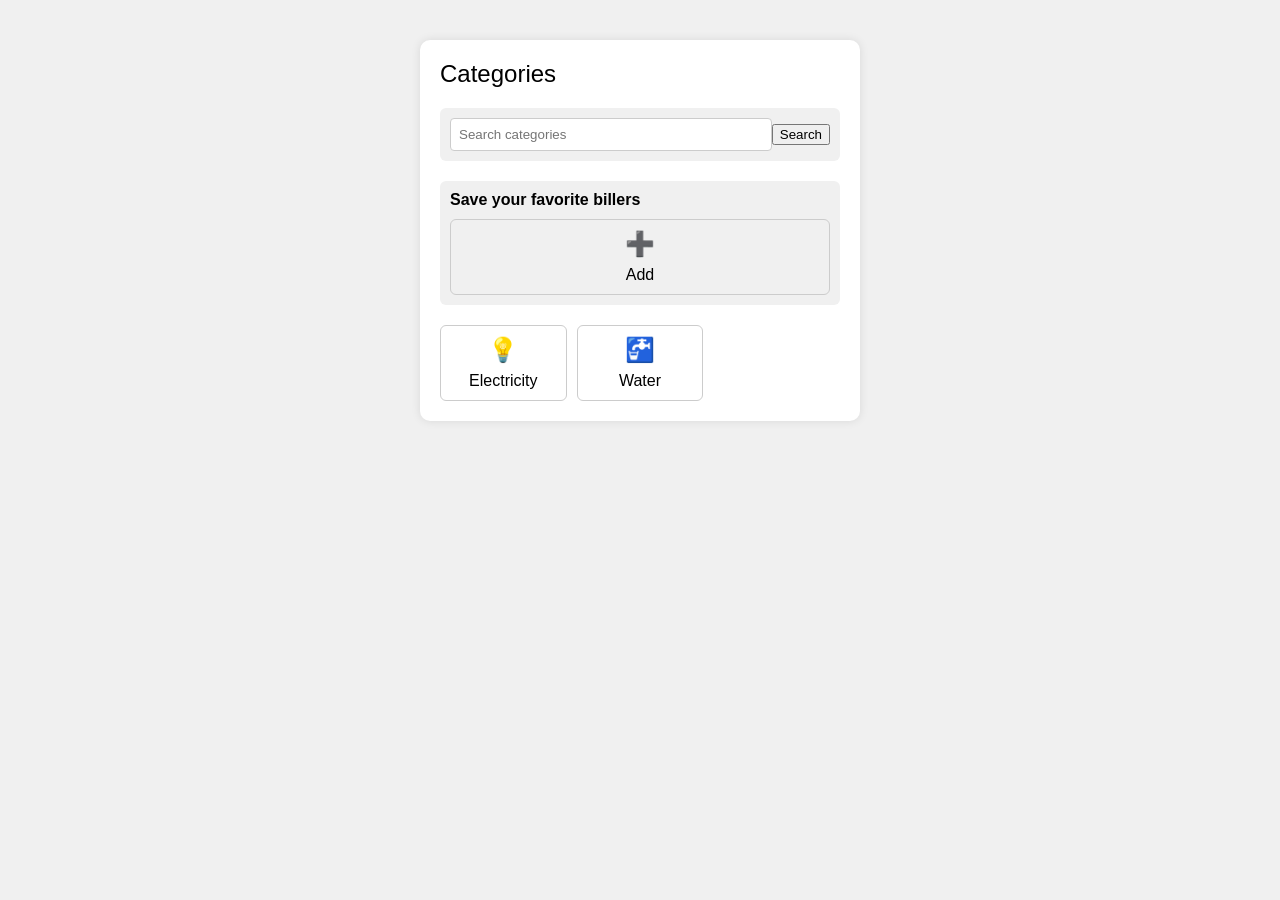
==== bank/index.html @ c91c7e2b "Add files via upload" ====
<!DOCTYPE html>
<html lang="en">
<head>
<meta charset="UTF-8">
<meta name="viewport" content="width=device-width, initial-scale=1.0">
<style>
  body {
    font-family: Arial, sans-serif;
    background-color: #f0f0f0;
    margin: 0;
    padding: 0;
  }
  a {
      text-decoration: none; 
      color: inherit; 
    }
  
  .container {
    background-color: white;
    border-radius: 10px;
    box-shadow: 0px 0px 10px rgba(0, 0, 0, 0.1);
    padding: 20px;
    width: 90%;
    max-width: 400px;
    margin: 40px auto;
  }
  
  .title {
    font-size: 24px;
    margin-bottom: 20px;
  }

  .search-bar {
    display: flex;
    align-items: center;
    justify-content: space-between;
    padding: 10px;
    background-color: #f0f0f0;
    border-radius: 6px;
    margin-bottom: 20px;
  }

  .search-input {
    flex: 1;
    padding: 8px;
    border: 1px solid #ccc;
    border-radius: 4px;
  }

  .save-favorites {
    margin-bottom: 20px;
    padding: 10px;
    background-color: #f0f0f0;
    border-radius: 6px;
  }

  .save-favorites-title {
    font-weight: bold;
    margin-bottom: 10px;
  }

  .add-button {
    background-color: #007bff;
    color: white;
    border: none;
    border-radius: 4px;
    padding: 8px 16px;
    cursor: pointer;
  }

  .add-button:hover {
    background-color: #0056b3;
  }

  .categories {
    display: grid;
    grid-template-columns: repeat(3, 1fr);
    gap: 10px;
  }

  .category {
    display: flex;
    flex-direction: column;
    align-items: center;
    padding: 10px;
    border: 1px solid #ccc;
    border-radius: 6px;
    cursor: pointer;
  }

  .category:hover {
    background-color: #f0f0f0;
  }

  .category-icon {
    font-size: 24px; 
    margin-bottom: 8px;
  }

</style>
<title>Pay Bills</title>
</head>
<body>
<div class="container">
    <div class="title">Categories</div>
    <div class="search-bar">
      <input type="text" class="search-input" placeholder="Search categories">
      <button>Search</button>
    </div>
    <div class="save-favorites">
      <div class="save-favorites-title">Save your favorite billers</div>
      <div class="category">
        <div class="category-icon">➕</div>
        Add
      </div>
      <!-- You can list your favorite billers here -->
    </div>
    <div class="categories">
        <a href="electricity.html" class="category">
            <div class="category-icon">💡</div>
            Electricity
          </a>
      <div class="category">
        <div class="category-icon">🚰</div>
        Water
      </div>
      <!-- <div class="category">
        <div class="category-icon">💻</div>
        Internet
      </div>
      <div class="category">
        <div class="category-icon">📞</div>
        Telecoms
      </div>
      <div class="category">
        <div class="category-icon">💳</div>
        Credit cards
      </div>
      <div class="category">
        <div class="category-icon">💰</div>
        Loans
      </div>
      <div class="category">
        <div class="category-icon">🏛️</div>
        Government
      </div>
      <div class="category">
        <div class="category-icon">🛡️</div>
        Insurance
      </div>
      <div class="category">
        <div class="category-icon">🚌</div>
        Transportation
      </div>
      <div class="category">
        <div class="category-icon">🏠</div>
        Real Estate
      </div>
      <div class="category">
        <div class="category-icon">⚕️</div>
        Healthcare
      </div>
      <div class="category">
        <div class="category-icon">🏫</div>
        Schools
      </div>
      <div class="category">
        <div class="category-icon">💼</div>
        Payment Solutions
      </div>
      <div class="category">
        <div class="category-icon">🌐</div>
        Others
      </div> -->
    </div>
    <div class="content-container">
      
    </div>
</div>


<script>
    document.addEventListener("DOMContentLoaded", function () {
      const categoriesContainer = document.querySelector(".categories");
      const contentContainer = document.querySelector(".content-container");
  
      categoriesContainer.addEventListener("click", function (event) {
        const targetCategory = event.target.closest(".category");
        if (targetCategory) {
          const category = targetCategory.getAttribute("data-category");
          if (category) {
            loadContent(`${category}.html`);
          }
        }
      });
  
      function loadContent(url) {
        fetch(url)
          .then(response => response.text())
          .then(data => {
            contentContainer.innerHTML = data;
          })
          .catch(error => {
            console.error('Error loading content:', error);
          });
      }
    });
  </script>
  
</body>
</html>
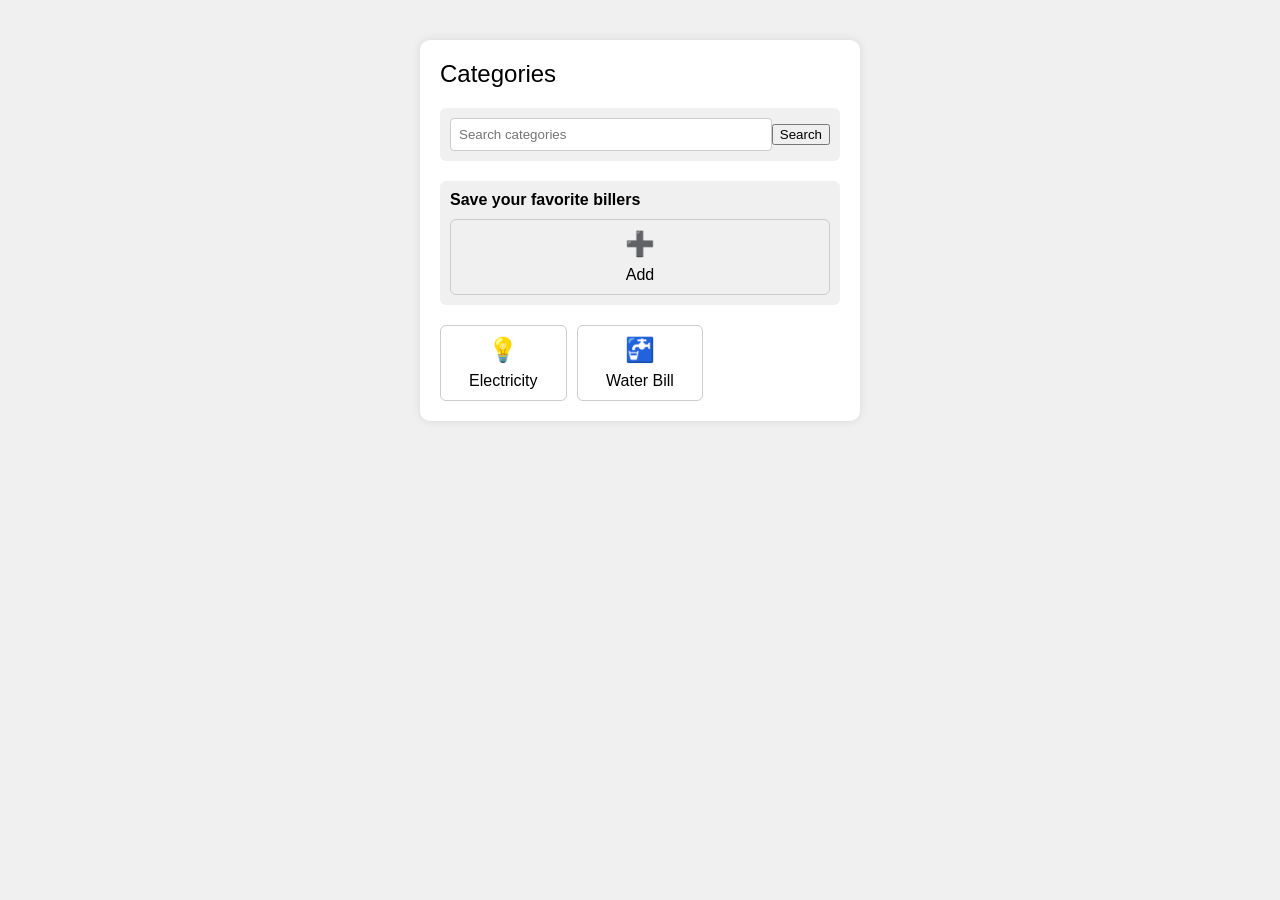
==== commit 81bfe392: "May nadagdag lang" ====
--- a/bank/index.html
+++ b/bank/index.html
@@ -120,10 +120,10 @@
             <div class="category-icon">💡</div>
             Electricity
           </a>
-      <div class="category">
-        <div class="category-icon">🚰</div>
-        Water
-      </div>
+          <a href="waterbill.html" class="category">
+            <div class="category-icon">🚰</div>
+            Water Bill
+          </a>
       <!-- <div class="category">
         <div class="category-icon">💻</div>
         Internet
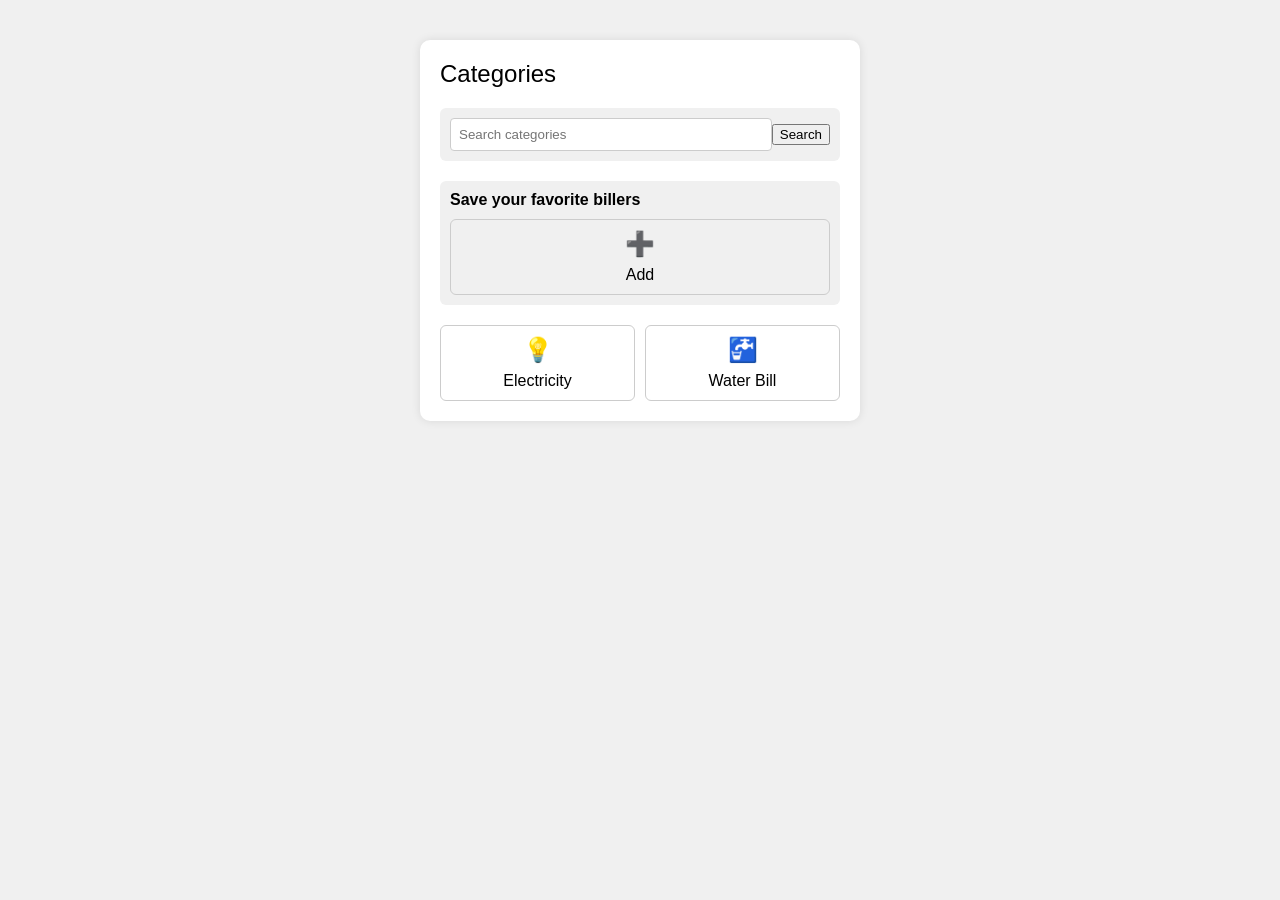
==== commit 4c98611f: "eme" ====
--- a/bank/index.html
+++ b/bank/index.html
@@ -76,6 +76,7 @@
     display: grid;
     grid-template-columns: repeat(3, 1fr);
     gap: 10px;
+
   }
 
   .category {
@@ -96,6 +97,12 @@
     font-size: 24px; 
     margin-bottom: 8px;
   }
+  .text-center {
+    display: grid;
+    grid-template-columns: repeat(2, 1fr); /* Adjust the number of columns as needed */
+    gap: 10px;
+    justify-content: center; /* Center the grid horizontally */
+}
 
 </style>
 <title>Pay Bills</title>
@@ -115,7 +122,7 @@
       </div>
       <!-- You can list your favorite billers here -->
     </div>
-    <div class="categories">
+    <div class="categories text-center  ">
         <a href="electricity.html" class="category">
             <div class="category-icon">💡</div>
             Electricity
